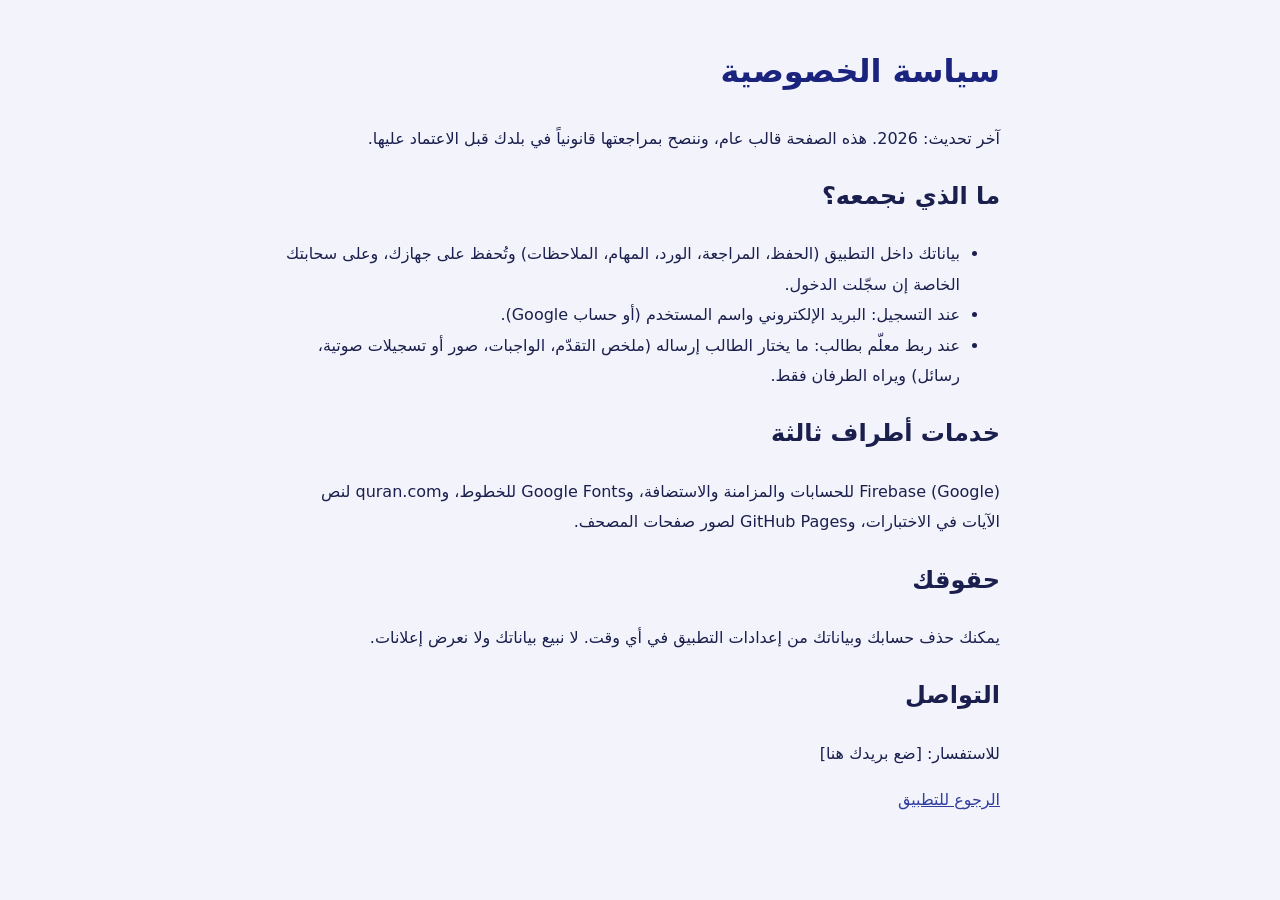
==== privacy.html @ 77214006 "Add files via upload" ====
<!DOCTYPE html><html lang="ar" dir="rtl"><head><meta charset="utf-8"><meta name="viewport" content="width=device-width,initial-scale=1"><style>body{font-family:system-ui,Tahoma,sans-serif;max-width:720px;margin:auto;padding:20px;line-height:1.9;color:#1a1f4d;background:#f3f4fb}h1{color:#1a237e}a{color:#303f9f}</style><title>سياسة الخصوصية — مُثبِّت القرآن</title></head><body>
<h1>سياسة الخصوصية</h1><p>آخر تحديث: 2026. هذه الصفحة قالب عام، وننصح بمراجعتها قانونياً في بلدك قبل الاعتماد عليها.</p>
<h2>ما الذي نجمعه؟</h2><ul><li>بياناتك داخل التطبيق (الحفظ، المراجعة، الورد، المهام، الملاحظات) وتُحفظ على جهازك، وعلى سحابتك الخاصة إن سجّلت الدخول.</li><li>عند التسجيل: البريد الإلكتروني واسم المستخدم (أو حساب Google).</li><li>عند ربط معلّم بطالب: ما يختار الطالب إرساله (ملخص التقدّم، الواجبات، صور أو تسجيلات صوتية، رسائل) ويراه الطرفان فقط.</li></ul>
<h2>خدمات أطراف ثالثة</h2><p>Firebase (Google) للحسابات والمزامنة والاستضافة، وGoogle Fonts للخطوط، وquran.com لنص الآيات في الاختبارات، وGitHub Pages لصور صفحات المصحف.</p>
<h2>حقوقك</h2><p>يمكنك حذف حسابك وبياناتك من إعدادات التطبيق في أي وقت. لا نبيع بياناتك ولا نعرض إعلانات.</p>
<h2>التواصل</h2><p>للاستفسار: [ضع بريدك هنا]</p><p><a href="index.html">الرجوع للتطبيق</a></p></body></html>
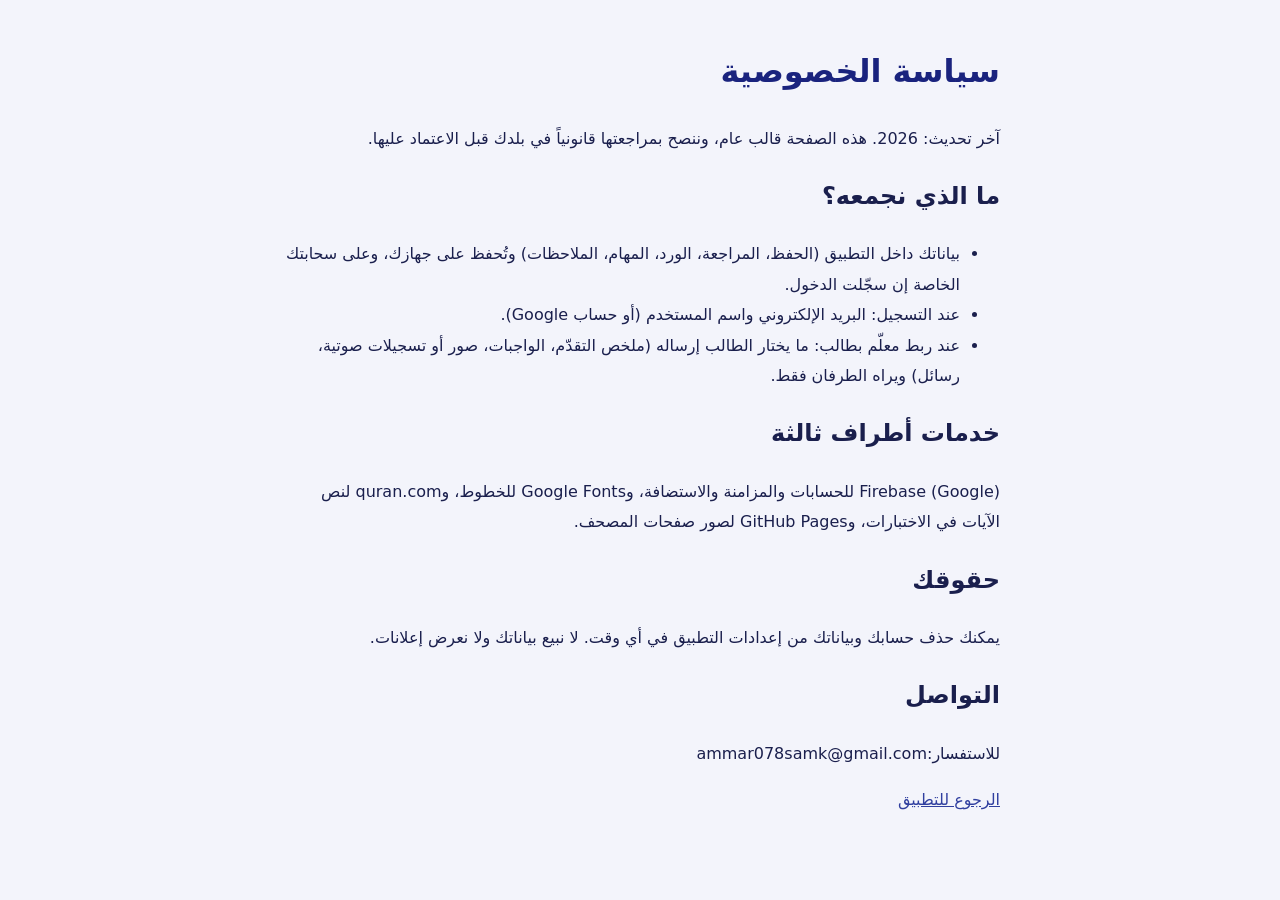
==== commit cd931817: "Update privacy.html" ====
--- a/privacy.html
+++ b/privacy.html
@@ -3,4 +3,4 @@
 <h2>ما الذي نجمعه؟</h2><ul><li>بياناتك داخل التطبيق (الحفظ، المراجعة، الورد، المهام، الملاحظات) وتُحفظ على جهازك، وعلى سحابتك الخاصة إن سجّلت الدخول.</li><li>عند التسجيل: البريد الإلكتروني واسم المستخدم (أو حساب Google).</li><li>عند ربط معلّم بطالب: ما يختار الطالب إرساله (ملخص التقدّم، الواجبات، صور أو تسجيلات صوتية، رسائل) ويراه الطرفان فقط.</li></ul>
 <h2>خدمات أطراف ثالثة</h2><p>Firebase (Google) للحسابات والمزامنة والاستضافة، وGoogle Fonts للخطوط، وquran.com لنص الآيات في الاختبارات، وGitHub Pages لصور صفحات المصحف.</p>
 <h2>حقوقك</h2><p>يمكنك حذف حسابك وبياناتك من إعدادات التطبيق في أي وقت. لا نبيع بياناتك ولا نعرض إعلانات.</p>
-<h2>التواصل</h2><p>للاستفسار: [ضع بريدك هنا]</p><p><a href="index.html">الرجوع للتطبيق</a></p></body></html>
+<h2>التواصل</h2><p>للاستفسار:ammar078samk@gmail.com </p><p><a href="index.html">الرجوع للتطبيق</a></p></body></html>
